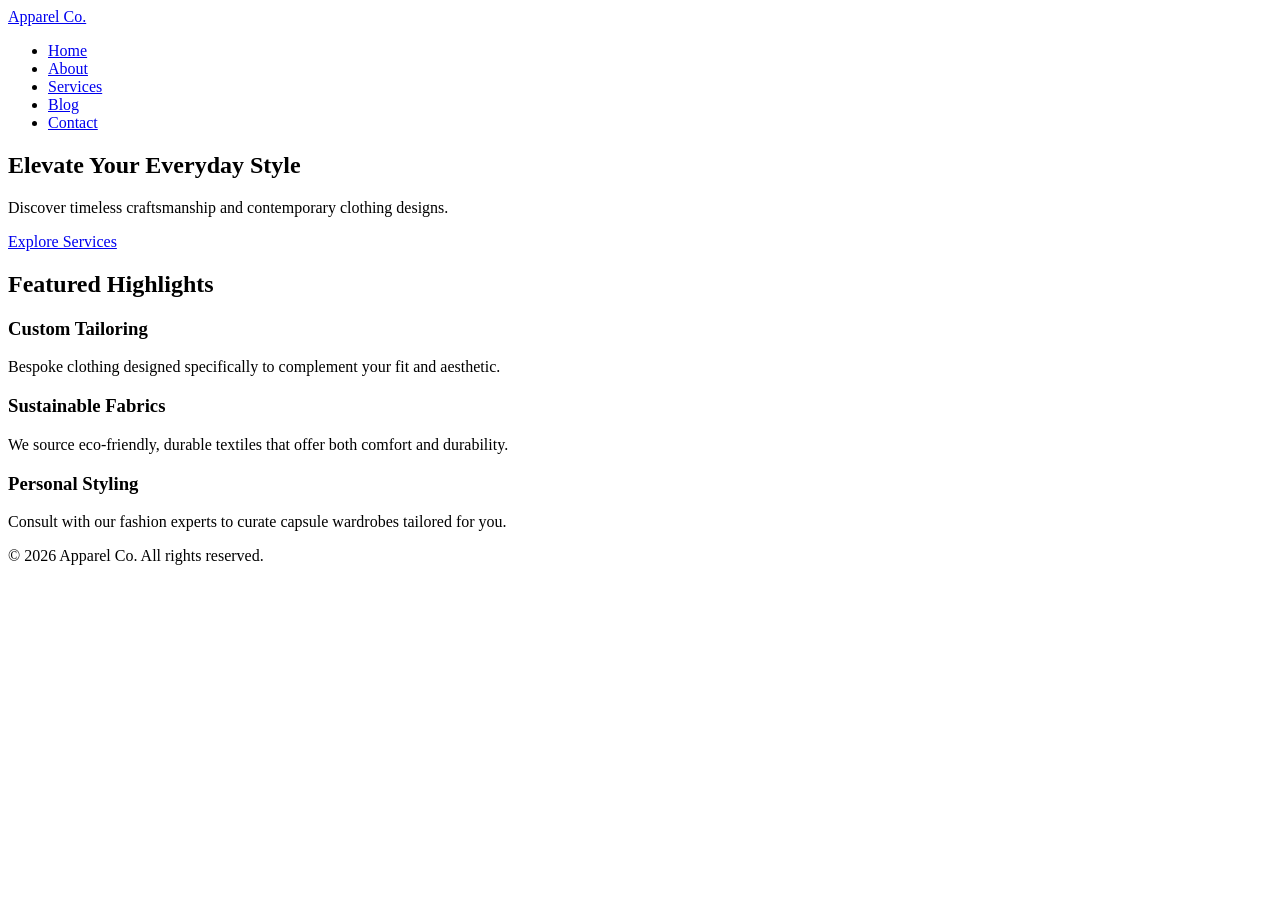
==== index.html @ e13c9c7a "html done for the website" ====
<!doctype html>
<html lang="en">
  <head>
    <meta charset="UTF-8" />
    <meta name="viewport" content="width=device-width, initial-scale=1.0" />
    <meta
      name="description"
      content="Discover premium clothing and bespoke tailoring services at modern apparel store. Quality fabrics and timeless fashion."
    />
    <title>Apparel Co. | Modern Clothing & Style</title>
    <link rel="stylesheet" href="css/style.css" />
  </head>
  <body>
    <header>
      <div class="container navbar">
        <a href="index.html" class="logo">Apparel Co.</a>
        <div class="menu-toggle" id="mobile-menu">
          <span class="bar"></span>
          <span class="bar"></span>
          <span class="bar"></span>
        </div>
        <ul class="nav-menu">
          <li><a href="index.html" class="nav-link active">Home</a></li>
          <li><a href="about.html" class="nav-link">About</a></li>
          <li><a href="services.html" class="nav-link">Services</a></li>
          <li><a href="blog.html" class="nav-link">Blog</a></li>
          <li><a href="contact.html" class="nav-link">Contact</a></li>
        </ul>
      </div>
    </header>

    <section class="hero">
      <div class="hero-content">
        <h1>Elevate Your Everyday Style</h1>
        <p>
          Discover timeless craftsmanship and contemporary clothing designs.
        </p>
        <a href="services.html" class="btn">Explore Services</a>
      </div>
    </section>

    <main class="container page-section">
      <h2 class="section-title">Featured Highlights</h2>
      <div class="grid">
        <div class="card">
          <h3>Custom Tailoring</h3>
          <p>
            Bespoke clothing designed specifically to complement your fit and
            aesthetic.
          </p>
        </div>
        <div class="card">
          <h3>Sustainable Fabrics</h3>
          <p>
            We source eco-friendly, durable textiles that offer both comfort and
            durability.
          </p>
        </div>
        <div class="card">
          <h3>Personal Styling</h3>
          <p>
            Consult with our fashion experts to curate capsule wardrobes
            tailored for you.
          </p>
        </div>
      </div>
    </main>

    <footer>
      <div class="container">
        <p>&copy; 2026 Apparel Co. All rights reserved.</p>
      </div>
    </footer>

    <script src="js/main.js"></script>
  </body>
</html>
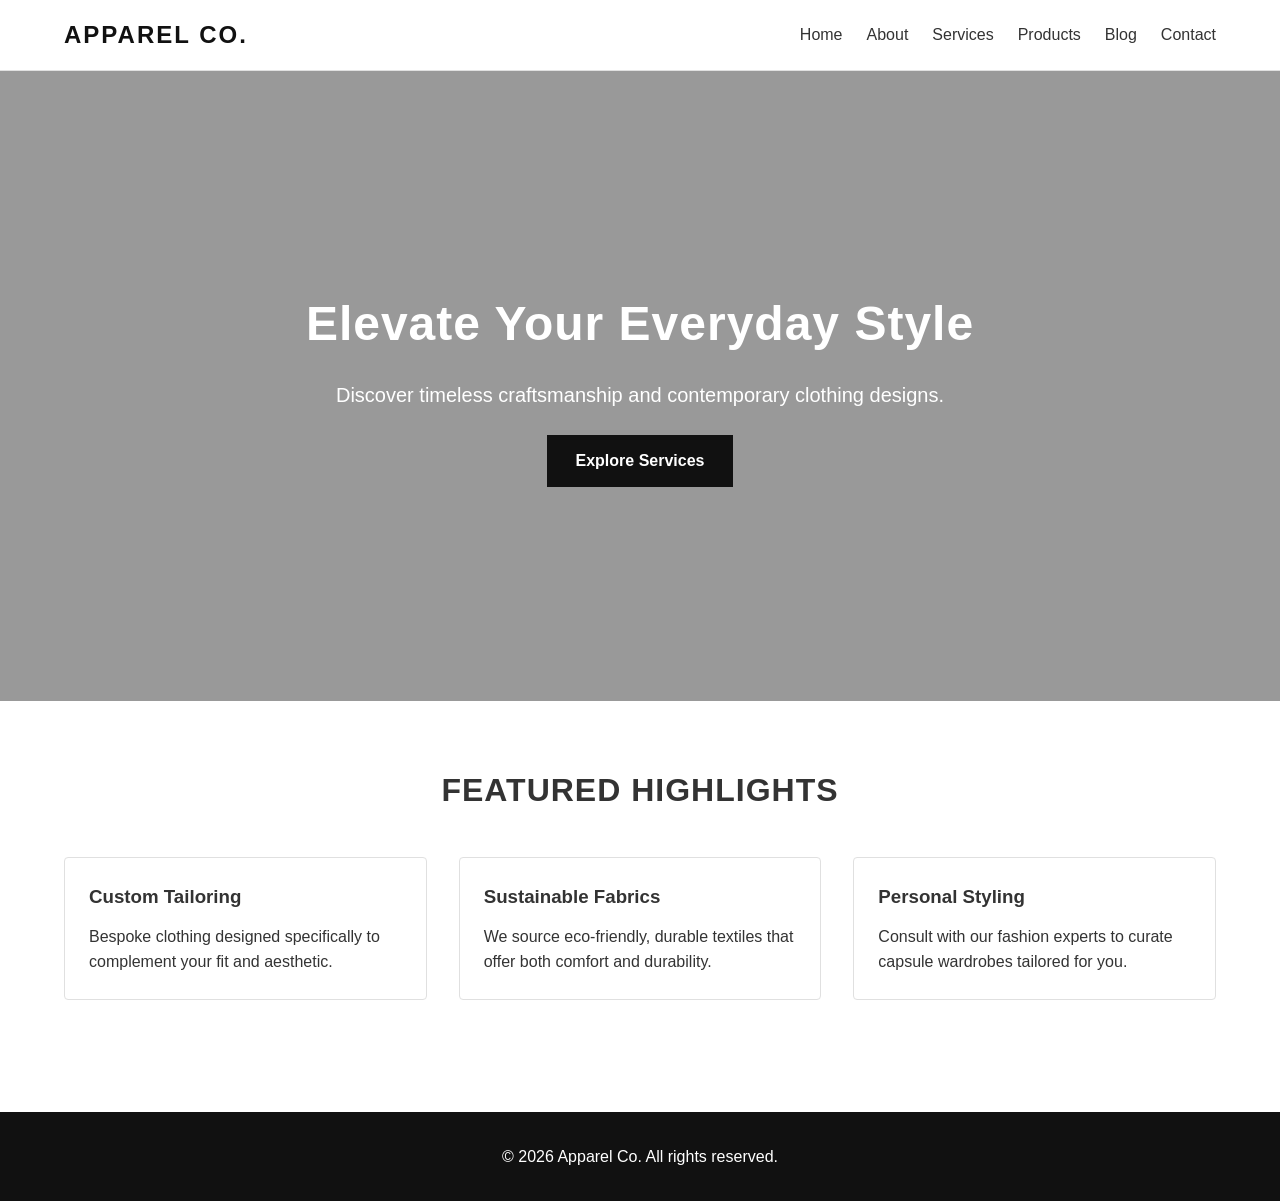
==== commit 4f141b9e: "navigation updated on index.html" ====
--- a/index.html
+++ b/index.html
@@ -20,9 +20,10 @@
           <span class="bar"></span>
         </div>
         <ul class="nav-menu">
-          <li><a href="index.html" class="nav-link active">Home</a></li>
+          <li><a href="index.html" class="nav-link">Home</a></li>
           <li><a href="about.html" class="nav-link">About</a></li>
           <li><a href="services.html" class="nav-link">Services</a></li>
+          <li><a href="products.html" class="nav-link">Products</a></li>
           <li><a href="blog.html" class="nav-link">Blog</a></li>
           <li><a href="contact.html" class="nav-link">Contact</a></li>
         </ul>
--- a/css/style.css
+++ b/css/style.css
@@ -0,0 +1,245 @@
+/* --- Global Styles & Variables --- */
+:root {
+  --primary-color: #111111;
+  --secondary-color: #f4f4f4;
+  --accent-color: #d4af37; /* Gold accent */
+  --text-color: #333333;
+  --light-gray: #e0e0e0;
+  --font-family: 'Helvetica Neue', Arial, sans-serif;
+}
+
+* {
+  box-sizing: border-box;
+  margin: 0;
+  padding: 0;
+}
+
+body {
+  font-family: var(--font-family);
+  color: var(--text-color);
+  line-height: 1.6;
+  background-color: #ffffff;
+}
+
+a {
+  text-decoration: none;
+  color: inherit;
+}
+
+ul {
+  list-style: none;
+}
+
+img {
+  max-width: 100%;
+  height: auto;
+  display: block;
+}
+
+.container {
+  width: 90%;
+  max-width: 1200px;
+  margin: 0 auto;
+  padding: 0 15px;
+}
+
+/* --- Header & Navigation --- */
+header {
+  background-color: #ffffff;
+  border-bottom: 1px solid var(--light-gray);
+  position: sticky;
+  top: 0;
+  z-index: 1000;
+}
+
+.navbar {
+  display: flex;
+  justify-content: space-between;
+  align-items: center;
+  padding: 1rem 0;
+}
+
+.logo {
+  font-size: 1.5rem;
+  font-weight: bold;
+  letter-spacing: 2px;
+  text-transform: uppercase;
+  color: var(--primary-color);
+}
+
+.nav-menu {
+  display: flex;
+  gap: 1.5rem;
+}
+
+.nav-link {
+  font-weight: 500;
+  transition: color 0.3s;
+}
+
+.nav-link:hover,
+.nav-link.active {
+  color: var(--accent-color);
+}
+
+.menu-toggle {
+  display: none;
+  flex-direction: column;
+  cursor: pointer;
+}
+
+.menu-toggle .bar {
+  width: 25px;
+  height: 3px;
+  background-color: var(--primary-color);
+  margin: 4px 0;
+  transition: 0.3s;
+}
+
+/* --- Hero Section --- */
+.hero {
+  background:
+    linear-gradient(rgba(0, 0, 0, 0.4), rgba(0, 0, 0, 0.4)),
+    url('https://via.placeholder.com/1600x800') no-repeat center center/cover;
+  height: 70vh;
+  display: flex;
+  align-items: center;
+  justify-content: center;
+  text-align: center;
+  color: #ffffff;
+}
+
+.hero-content h1 {
+  font-size: 3rem;
+  margin-bottom: 1rem;
+  letter-spacing: 1px;
+}
+
+.hero-content p {
+  font-size: 1.25rem;
+  margin-bottom: 1.5rem;
+}
+
+.btn {
+  display: inline-block;
+  padding: 0.75rem 1.75rem;
+  background-color: var(--primary-color);
+  color: #ffffff;
+  border: 1px solid var(--primary-color);
+  font-weight: 600;
+  cursor: pointer;
+  transition:
+    background-color 0.3s,
+    color 0.3s;
+}
+
+.btn:hover {
+  background-color: var(--accent-color);
+  border-color: var(--accent-color);
+}
+
+/* --- Cards & Grid Layout --- */
+.page-section {
+  padding: 4rem 0;
+}
+
+.section-title {
+  text-align: center;
+  font-size: 2rem;
+  margin-bottom: 2.5rem;
+  text-transform: uppercase;
+  letter-spacing: 1px;
+}
+
+.grid {
+  display: grid;
+  grid-template-columns: repeat(auto-fit, minmax(280px, 1fr));
+  gap: 2rem;
+}
+
+.card {
+  border: 1px solid var(--light-gray);
+  padding: 1.5rem;
+  border-radius: 4px;
+  background-color: #ffffff;
+  transition: transform 0.3s;
+}
+
+.card:hover {
+  transform: translateY(-5px);
+}
+
+.card h3 {
+  margin-bottom: 0.75rem;
+}
+
+/* --- Form Styles --- */
+.contact-form {
+  max-width: 600px;
+  margin: 0 auto;
+  display: flex;
+  flex-direction: column;
+  gap: 1.2rem;
+}
+
+.form-group {
+  display: flex;
+  flex-direction: column;
+}
+
+.form-group label {
+  margin-bottom: 0.5rem;
+  font-weight: 600;
+}
+
+.form-group input,
+.form-group textarea {
+  padding: 0.75rem;
+  border: 1px solid var(--light-gray);
+  border-radius: 4px;
+  font-family: inherit;
+}
+
+/* --- Footer --- */
+footer {
+  background-color: var(--primary-color);
+  color: #ffffff;
+  text-align: center;
+  padding: 2rem 0;
+  margin-top: 3rem;
+}
+
+/* --- Responsive Styles --- */
+@media (max-width: 768px) {
+  .menu-toggle {
+    display: flex;
+  }
+
+  .nav-menu {
+    position: absolute;
+    top: 100%;
+    left: 0;
+    width: 100%;
+    background-color: #ffffff;
+    flex-direction: column;
+    align-items: center;
+    gap: 0;
+    max-height: 0;
+    overflow: hidden;
+    transition: max-height 0.3s ease-out;
+    border-bottom: 1px solid var(--light-gray);
+  }
+
+  .nav-menu.active {
+    max-height: 300px;
+    padding: 1rem 0;
+  }
+
+  .nav-link {
+    padding: 0.5rem 0;
+  }
+
+  .hero-content h1 {
+    font-size: 2rem;
+  }
+}
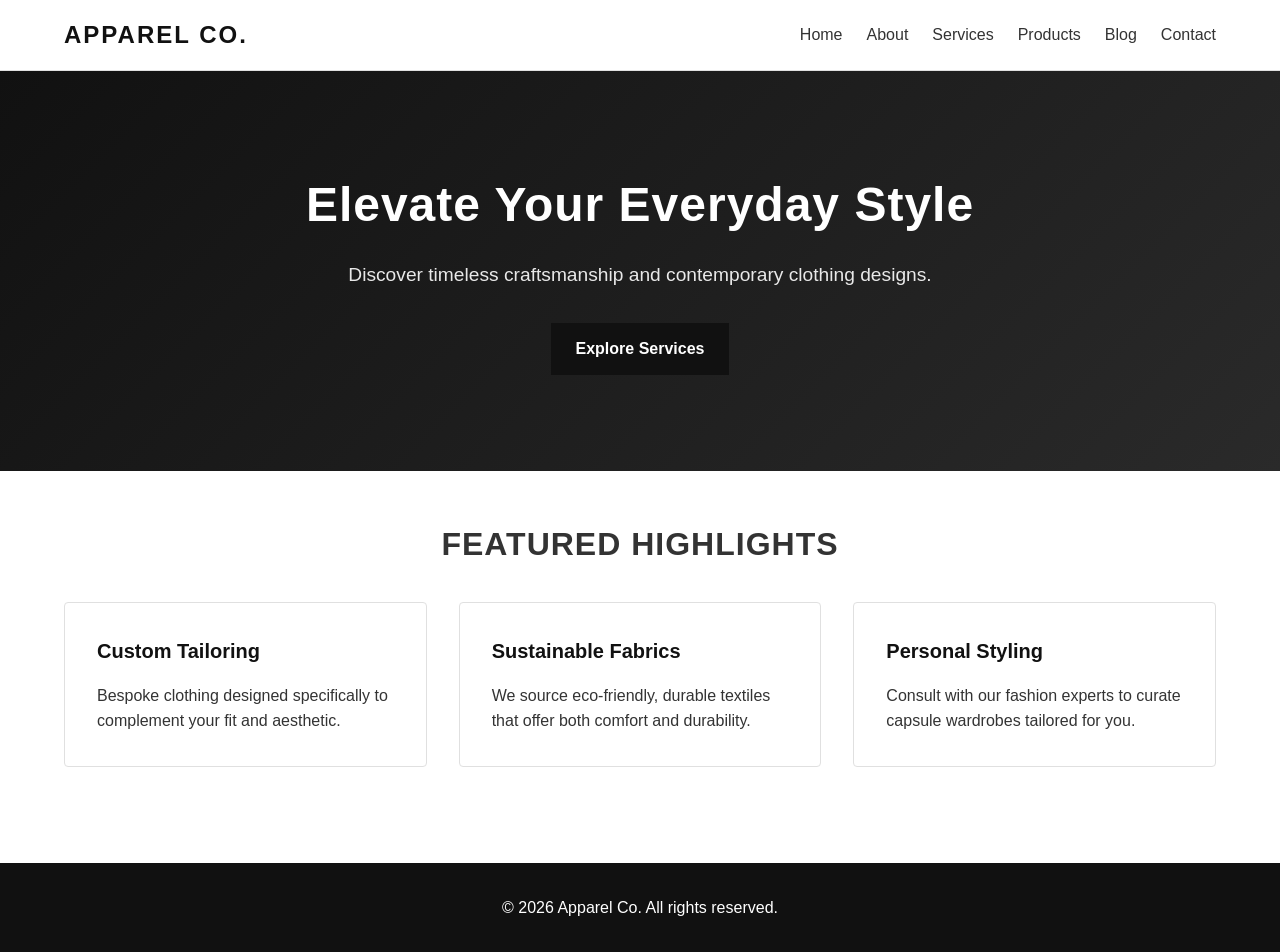
==== commit e4a9f68d: "some problems debug" ====
--- a/index.html
+++ b/index.html
@@ -73,6 +73,6 @@
       </div>
     </footer>
 
-    <script src="js/main.js"></script>
+    <script src="css/js/main.js"></script>
   </body>
 </html>
--- a/css/style.css
+++ b/css/style.css
@@ -31,7 +31,7 @@
 }
 
 img {
-  max-width: 100%;
+  width: 100%;
   height: auto;
   display: block;
 }
@@ -98,15 +98,10 @@
 
 /* --- Hero Section --- */
 .hero {
-  background:
-    linear-gradient(rgba(0, 0, 0, 0.4), rgba(0, 0, 0, 0.4)),
-    url('https://via.placeholder.com/1600x800') no-repeat center center/cover;
-  height: 70vh;
-  display: flex;
-  align-items: center;
-  justify-content: center;
+  background: linear-gradient(135deg, var(--primary-color) 0%, #2a2a2a 100%);
+  color: #ffffff;
+  padding: 6rem 2rem;
   text-align: center;
-  color: #ffffff;
 }
 
 .hero-content h1 {
@@ -116,21 +111,42 @@
 }
 
 .hero-content p {
-  font-size: 1.25rem;
-  margin-bottom: 1.5rem;
+  font-size: 1.2rem;
+  margin-bottom: 2rem;
+  opacity: 0.9;
+}
+
+/* --- Buttons & Cards --- */
+.page-section {
+  padding: 3rem 0;
+}
+
+.section-title {
+  text-align: center;
+  font-size: 2rem;
+  margin-bottom: 2rem;
+  text-transform: uppercase;
+  letter-spacing: 1px;
+}
+
+.grid {
+  display: grid;
+  grid-template-columns: repeat(auto-fit, minmax(260px, 1fr));
+  gap: 2rem;
 }
 
 .btn {
   display: inline-block;
-  padding: 0.75rem 1.75rem;
+  padding: 0.75rem 1.5rem;
   background-color: var(--primary-color);
   color: #ffffff;
   border: 1px solid var(--primary-color);
   font-weight: 600;
   cursor: pointer;
+  text-align: center;
   transition:
     background-color 0.3s,
-    color 0.3s;
+    border-color 0.3s;
 }
 
 .btn:hover {
@@ -138,66 +154,169 @@
   border-color: var(--accent-color);
 }
 
-/* --- Cards & Grid Layout --- */
-.page-section {
-  padding: 4rem 0;
-}
-
-.section-title {
-  text-align: center;
-  font-size: 2rem;
-  margin-bottom: 2.5rem;
-  text-transform: uppercase;
-  letter-spacing: 1px;
-}
-
-.grid {
-  display: grid;
-  grid-template-columns: repeat(auto-fit, minmax(280px, 1fr));
-  gap: 2rem;
-}
-
 .card {
   border: 1px solid var(--light-gray);
-  padding: 1.5rem;
   border-radius: 4px;
-  background-color: #ffffff;
-  transition: transform 0.3s;
+  padding: 2rem;
+  background: #ffffff;
+  transition: all 0.3s;
 }
 
 .card:hover {
+  box-shadow: 0 5px 15px rgba(0, 0, 0, 0.1);
+  transform: translateY(-3px);
+}
+
+.card h3 {
+  font-size: 1.25rem;
+  margin-bottom: 1rem;
+  color: var(--primary-color);
+}
+
+/* --- Product Page Specific Styles --- */
+.filter-container {
+  display: flex;
+  justify-content: center;
+  gap: 1rem;
+  margin-bottom: 2.5rem;
+  flex-wrap: wrap;
+}
+
+.filter-btn {
+  padding: 0.5rem 1.25rem;
+  border: 1px solid var(--light-gray);
+  background: transparent;
+  cursor: pointer;
+  font-weight: 500;
+  transition: all 0.3s;
+}
+
+.filter-btn.active,
+.filter-btn:hover {
+  background-color: var(--primary-color);
+  color: #ffffff;
+  border-color: var(--primary-color);
+}
+
+.product-card {
+  border: 1px solid var(--light-gray);
+  border-radius: 4px;
+  overflow: hidden;
+  background: #ffffff;
+  display: flex;
+  flex-direction: column;
+  transition:
+    transform 0.3s,
+    box-shadow 0.3s;
+}
+
+.product-card:hover {
   transform: translateY(-5px);
-}
-
-.card h3 {
-  margin-bottom: 0.75rem;
-}
-
-/* --- Form Styles --- */
+  box-shadow: 0 5px 15px rgba(0, 0, 0, 0.1);
+}
+
+.product-image {
+  position: relative;
+  background-color: var(--secondary-color);
+  height: 320px;
+  overflow: hidden;
+}
+
+.product-image img {
+  width: 100%;
+  height: 100%;
+  object-fit: cover;
+  transition: transform 0.5s;
+}
+
+.product-card:hover .product-image img {
+  transform: scale(1.05);
+}
+
+.badge {
+  position: absolute;
+  top: 10px;
+  left: 10px;
+  background-color: var(--accent-color);
+  color: #ffffff;
+  font-size: 0.75rem;
+  font-weight: bold;
+  padding: 0.25rem 0.5rem;
+  text-transform: uppercase;
+}
+
+.product-info {
+  padding: 1.25rem;
+  display: flex;
+  flex-direction: column;
+  flex-grow: 1;
+}
+
+.product-category {
+  font-size: 0.8rem;
+  color: #777777;
+  text-transform: uppercase;
+  margin-bottom: 0.25rem;
+}
+
+.product-title {
+  font-size: 1.1rem;
+  font-weight: 600;
+  margin-bottom: 0.5rem;
+}
+
+.product-price {
+  font-size: 1.2rem;
+  font-weight: bold;
+  color: var(--primary-color);
+  margin-bottom: 1rem;
+}
+
+.product-price .old-price {
+  font-size: 0.95rem;
+  color: #888888;
+  text-decoration: line-through;
+  margin-right: 0.5rem;
+}
+
+.add-to-cart-btn {
+  margin-top: auto;
+  width: 100%;
+}
+
+/* --- Contact Form --- */
 .contact-form {
   max-width: 600px;
   margin: 0 auto;
-  display: flex;
-  flex-direction: column;
-  gap: 1.2rem;
 }
 
 .form-group {
-  display: flex;
-  flex-direction: column;
+  margin-bottom: 1.5rem;
 }
 
 .form-group label {
+  display: block;
+  font-weight: 600;
   margin-bottom: 0.5rem;
-  font-weight: 600;
+  color: var(--primary-color);
 }
 
 .form-group input,
 .form-group textarea {
+  width: 100%;
   padding: 0.75rem;
   border: 1px solid var(--light-gray);
   border-radius: 4px;
-  font-family: inherit;
+  font-family: var(--font-family);
+  font-size: 1rem;
+  transition: border-color 0.3s;
+}
+
+.form-group input:focus,
+.form-group textarea:focus {
+  outline: none;
+  border-color: var(--accent-color);
+  box-shadow: 0 0 0 3px rgba(212, 175, 55, 0.1);
 }
 
 /* --- Footer --- */
@@ -209,8 +328,16 @@
   margin-top: 3rem;
 }
 
-/* --- Responsive Styles --- */
+/* --- Responsive --- */
 @media (max-width: 768px) {
+  .hero-content h1 {
+    font-size: 2rem;
+  }
+
+  .hero-content p {
+    font-size: 1rem;
+  }
+
   .menu-toggle {
     display: flex;
   }
@@ -231,7 +358,7 @@
   }
 
   .nav-menu.active {
-    max-height: 300px;
+    max-height: 350px;
     padding: 1rem 0;
   }
 
@@ -239,7 +366,7 @@
     padding: 0.5rem 0;
   }
 
-  .hero-content h1 {
-    font-size: 2rem;
-  }
-}
+  .contact-form {
+    padding: 0 1rem;
+  }
+}
